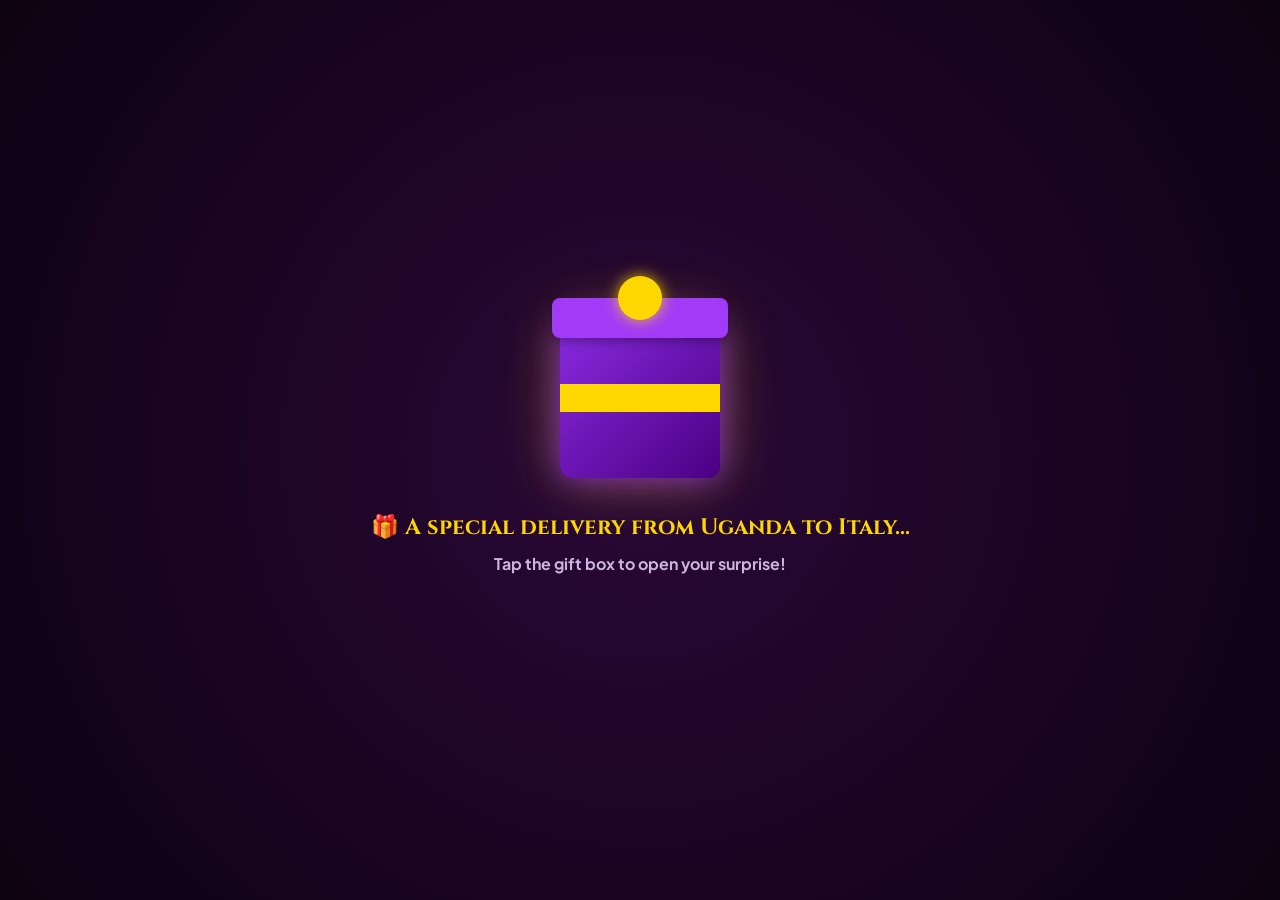
==== index.html @ 61661dbd "Initial commit for Denise 29th Birthday webpage" ====
<!DOCTYPE html>
<html lang="en">
<head>
  <meta charset="UTF-8" />
  <meta name="viewport" content="width=device-width, initial-scale=1.0" />
  <title>Happy 29th Birthday Denise! 👑✨</title>
  <link rel="stylesheet" href="style.css" />
  <!-- Google Fonts -->
  <link rel="preconnect" href="https://fonts.googleapis.com">
  <link rel="preconnect" href="https://fonts.gstatic.com" crossorigin>
  <link href="https://fonts.googleapis.com/css2?family=Cinzel:wght@700&family=Plus+Jakarta+Sans:wght@400;600;800&family=Sacramento&display=swap" rel="stylesheet">
</head>
<body>

  <!-- Background Music Audio -->
  <!-- Rename your audio file to assets/birthday_song.mp3 or update the src accordingly -->
  <audio id="bg-music" loop preload="auto">
    <source src="./assets/birthday_song.mp3" type="audio/mpeg">
    <source src="./assets/birthday_song.ogg" type="audio/ogg">
    Your browser does not support audio playback.
  </audio>

  <!-- Canvas elements for FX -->
  <canvas id="sparkle-canvas"></canvas>
  <canvas id="confetti-canvas"></canvas>

  <!-- WOW Intro Gift Box Overlay -->
  <div id="gift-modal" class="gift-modal-overlay">
    <div class="gift-wrapper">
      <div class="gift-box" id="gift-box">
        <div class="gift-lid" id="gift-lid">
          <div class="ribbon-bow"></div>
        </div>
        <div class="gift-body">
          <div class="ribbon-vertical"></div>
          <div class="ribbon-horizontal"></div>
        </div>
      </div>
      <h2 class="gift-prompt">🎁 A special delivery from Uganda to Italy...<br><span>Tap the gift box to open your surprise!</span></h2>
    </div>
  </div>

  <!-- Main Website Content (Hidden initially) -->
  <main id="main-content" class="content-hidden">
    
    <!-- Audio Floating Controller -->
    <div class="audio-control-bar">
      <button id="music-toggle-btn" class="glow-btn">🎵 Pause Music</button>
    </div>

    <!-- LEVEL 1: HERO SPOTLIGHT & COUNTDOWN -->
    <section class="level-section" id="level-1">
      <div class="badge">LEVEL 01 • CELEBRATION STARTS</div>
      <h1 class="hero-title">Happy 29th Birthday, <br><span class="highlight-purple">Denise!</span> 👑✨</h1>
      <p class="hero-subtext">Crafted with infinite love by your brother <strong>Davies</strong></p>
      
      <div class="countdown-card glass-panel">
        <h3>Countdown to Denise's Big 30th Chapter ⏳</h3>
        <div class="countdown-grid">
          <div class="time-unit"><span id="days">00</span><label>Days</label></div>
          <div class="time-unit"><span id="hours">00</span><label>Hours</label></div>
          <div class="time-unit"><span id="minutes">00</span><label>Mins</label></div>
          <div class="time-unit"><span id="seconds">00</span><label>Secs</label></div>
        </div>
      </div>
    </section>

    <!-- LEVEL 2: CHARACTER & SPOTLIGHT GALLERY -->
    <section class="level-section" id="level-2">
      <div class="badge">LEVEL 02 • THE SHINING STAR</div>
      <h2 class="section-title">Bold, Loving & Unstoppable</h2>
      <div class="traits-grid">
        <div class="trait-card glass-panel">
          <div class="icon">💖</div>
          <h3>Extremely Loving</h3>
          <p>Your compassion and warmth extend across oceans. Home in Uganda feels a little quieter without your radiant laughter.</p>
        </div>
        <div class="trait-card glass-panel">
          <div class="icon">🔥</div>
          <h3>Ever Bold & Confident</h3>
          <p>You speak your mind with truth, grace, and courage. Never afraid to shine and stand tall in every room you enter.</p>
        </div>
        <div class="trait-card glass-panel">
          <div class="icon">🌍</div>
          <h3>Deeply Loved & Missed</h3>
          <p>A true friend to many. We miss your presence dearly and cannot wait for your next trip back home to Kampala!</p>
        </div>
      </div>

      <!-- Real Asset Image Gallery -->
      <div class="polaroid-row">
        <div class="polaroid-card">
          <img src="./assets/cool_girl.png" alt="Cool Denise" onerror="this.onerror=null; this.src='https://via.placeholder.com/400x400/3A0E4B/FFD700?text=Denise+Cool+Girl'" />
          <div class="caption">Coolest Vibe 💜</div>
        </div>
        <div class="polaroid-card">
          <img src="./assets/smile_white.png" alt="Denise Smiling" onerror="this.onerror=null; this.src='https://via.placeholder.com/400x400/3A0E4B/FFD700?text=Denise+Smiling'" />
          <div class="caption">Radiant Smile ✨</div>
        </div>
        <div class="polaroid-card">
          <img src="./assets/bad_cool_girl.png" alt="Bad Cool Girl Denise" onerror="this.onerror=null; this.src='https://via.placeholder.com/400x400/3A0E4B/FFD700?text=Bold+Style'" />
          <div class="caption">Pure Confidence 😎</div>
        </div>
      </div>
    </section>

    <!-- LEVEL 3: VIDEO MEMORY HUB -->
    <section class="level-section" id="level-3">
      <div class="badge">LEVEL 03 • LIVE IN MOTION</div>
      <h2 class="section-title">Denise In Action 🎬</h2>
      <div class="video-container glass-panel">
        <video controls poster="./assets/tropical.png">
          <source src="./assets/Denise playing.mp4" type="video/mp4">
          Your browser does not support the video tag.
        </video>
        <p class="video-caption">Capturing your joyous energy and playfulness!</p>
      </div>
    </section>

    <!-- LEVEL 4: FAMILY & SIBLING VAULT -->
    <section class="level-section" id="level-4">
      <div class="badge">LEVEL 04 • FAMILY MEMORIES</div>
      <h2 class="section-title">Uganda to Italy Connection 🇺🇬 ✈️ 🇮🇹</h2>
      
      <div class="album-grid">
        <div class="album-card glass-panel">
          <img src="./assets/xmas_fam.JPG" alt="Family Christmas" onerror="this.onerror=null; this.src='https://via.placeholder.com/600x400/3A0E4B/FFD700?text=Family+Christmas'" />
          <div class="album-info">
            <h3>Family Together</h3>
            <p>Unforgettable moments with everyone at home.</p>
          </div>
        </div>
        <div class="album-card glass-panel">
          <img src="./assets/xmas_siblings_mum.JPG" alt="Siblings & Mum" onerror="this.onerror=null; this.src='https://via.placeholder.com/600x400/3A0E4B/FFD700?text=Siblings+%26+Mum'" />
          <div class="album-info">
            <h3>Mum & The Squad</h3>
            <p>Surrounded by endless family love and support.</p>
          </div>
        </div>
        <div class="album-card glass-panel">
          <img src="./assets/xmas_siblings.JPG" alt="Siblings" onerror="this.onerror=null; this.src='https://via.placeholder.com/600x400/3A0E4B/FFD700?text=Siblings+Xmas'" />
          <div class="album-info">
            <h3>Sibling Bonding</h3>
            <p>Denise, Diana, Dominic, & Davies!</p>
          </div>
        </div>
        <div class="album-card glass-panel">
          <img src="./assets/xmas_denise_diana.JPG" alt="Denise and Diana" onerror="this.onerror=null; this.src='https://via.placeholder.com/600x400/3A0E4B/FFD700?text=Denise+%26+Diana'" />
          <div class="album-info">
            <h3>Sisters Dynamic</h3>
            <p>Unbreakable sisterly warmth and style.</p>
          </div>
        </div>
      </div>
    </section>

    <!-- LEVEL 5: VIRTUAL CAKE & PERSONAL LETTER FROM DAVIES -->
    <section class="level-section" id="level-5">
      <div class="badge">LEVEL 05 • THE GRAND FINALE</div>
      
      <!-- Virtual Cake Container -->
      <div class="cake-box glass-panel">
        <h2 class="cake-title">Make A Wish & Blow Out The Candle! 🎂</h2>
        <div class="cake-wrapper" id="cake-wrapper">
          <div class="candle" id="candle">
            <div class="flame" id="flame"></div>
          </div>
          <div class="cake-tier tier-top"></div>
          <div class="cake-tier tier-bottom"></div>
        </div>
        <p id="cake-status-text">Click the candle flame to blow it out!</p>
      </div>

      <!-- Letter from Davies -->
      <div class="letter-box glass-panel">
        <div class="stamp">UG ✈️ IT</div>
        <h3>From Your Brother Davies ✍️</h3>
        <p>Denise,</p>
        <p>Happy 29th Birthday! You gave me such a meaningful and memorable gift on my birthday, and even though we are thousands of miles apart today, I wanted to build something tailored, unique, and filled with memories just for you.</p>
        <p>You are a pillar of strength, care, and bold confidence in our family. Keep conquering Italy, keep shining your light, and know that we are cheering for you always back home in Uganda.</p>
        <p class="letter-signature">With lots of love,<br><strong>Davies Marvin Sengonzi</strong></p>
      </div>
    </section>

    <footer>
      <p>Designed & Built with HTML/CSS/JS by <strong>Davies</strong> for Denise's 29th Birthday • 2026</p>
    </footer>

  </main>

  <script src="script.js"></script>
</body>
</html>
---- style.css ----
:root {
  --bg-dark: #120318;
  --purple-main: #3a0e4b;
  --purple-accent: #8a2be2;
  --purple-glow: #b15eff;
  --gold-accent: #ffd700;
  --text-light: #f5f0fb;
  --text-muted: #cbb4de;
}

* {
  box-sizing: border-box;
  margin: 0;
  padding: 0;
}

body {
  font-family: 'Plus Jakarta Sans', sans-serif;
  background-color: var(--bg-dark);
  color: var(--text-light);
  min-height: 100vh;
  overflow-x: hidden;
  position: relative;
}

/* Canvases */
#sparkle-canvas, #confetti-canvas {
  position: fixed;
  top: 0;
  left: 0;
  width: 100vw;
  height: 100vh;
  pointer-events: none;
  z-index: 99;
}

/* Glassmorphism utility */
.glass-panel {
  background: rgba(58, 14, 75, 0.45);
  backdrop-filter: blur(14px);
  -webkit-backdrop-filter: blur(14px);
  border: 1px solid rgba(255, 215, 0, 0.25);
  border-radius: 20px;
  box-shadow: 0 8px 32px 0 rgba(0, 0, 0, 0.5);
  padding: 2rem;
  margin-top: 1.5rem;
}

/* WOW GIFT BOX OVERLAY */
.gift-modal-overlay {
  position: fixed;
  top: 0;
  left: 0;
  width: 100vw;
  height: 100vh;
  background: radial-gradient(circle, #2a0837 0%, #0d0212 100%);
  z-index: 1000;
  display: flex;
  justify-content: center;
  align-items: center;
  transition: opacity 0.8s ease, visibility 0.8s ease;
}

.gift-modal-overlay.hidden {
  opacity: 0;
  visibility: hidden;
  pointer-events: none;
}

.gift-wrapper {
  text-align: center;
  cursor: pointer;
}

.gift-box {
  width: 160px;
  height: 160px;
  background: linear-gradient(135deg, #8a2be2, #4b0082);
  margin: 0 auto 2rem;
  position: relative;
  border-radius: 12px;
  box-shadow: 0 0 30px rgba(138, 43, 226, 0.8), 0 0 60px rgba(255, 215, 0, 0.4);
  animation: pulseBox 2s infinite alternate ease-in-out;
}

@keyframes pulseBox {
  0% { transform: scale(1); box-shadow: 0 0 25px rgba(138, 43, 226, 0.6); }
  100% { transform: scale(1.06); box-shadow: 0 0 45px rgba(255, 215, 0, 0.8); }
}

.gift-lid {
  width: 176px;
  height: 40px;
  background: #a13bf7;
  position: absolute;
  top: -20px;
  left: -8px;
  border-radius: 8px;
  box-shadow: 0 4px 10px rgba(0,0,0,0.3);
  transition: transform 0.6s cubic-bezier(0.175, 0.885, 0.32, 1.275);
}

.ribbon-vertical {
  width: 28px;
  height: 100%;
  background: var(--gold-accent);
  margin: 0 auto;
}

.ribbon-horizontal {
  height: 28px;
  width: 100%;
  background: var(--gold-accent);
  position: absolute;
  top: 66px;
}

.ribbon-bow {
  width: 44px;
  height: 44px;
  background: var(--gold-accent);
  border-radius: 50%;
  position: absolute;
  top: -22px;
  left: 66px;
  box-shadow: 0 0 15px rgba(255, 215, 0, 0.8);
}

.gift-box.opened .gift-lid {
  transform: translateY(-120px) rotate(-15deg);
}

.gift-prompt {
  font-family: 'Cinzel', serif;
  color: var(--gold-accent);
  font-size: 1.4rem;
  line-height: 1.6;
}

.gift-prompt span {
  font-family: 'Plus Jakarta Sans', sans-serif;
  font-size: 1rem;
  color: var(--text-muted);
}

/* MAIN CONTENT */
.content-hidden {
  display: none;
}

.audio-control-bar {
  position: fixed;
  top: 20px;
  right: 20px;
  z-index: 200;
}

.glow-btn {
  background: linear-gradient(45deg, var(--purple-accent), var(--purple-main));
  color: #fff;
  border: 1px solid var(--gold-accent);
  padding: 10px 20px;
  border-radius: 30px;
  font-weight: 600;
  cursor: pointer;
  box-shadow: 0 0 15px rgba(138, 43, 226, 0.5);
  transition: transform 0.2s;
}

.glow-btn:hover {
  transform: scale(1.05);
}

/* LEVEL SECTIONS */
.level-section {
  max-width: 1000px;
  margin: 0 auto 4rem;
  padding: 2rem 1.5rem;
  text-align: center;
}

.badge {
  display: inline-block;
  background: rgba(255, 215, 0, 0.15);
  color: var(--gold-accent);
  border: 1px solid var(--gold-accent);
  padding: 6px 16px;
  border-radius: 20px;
  font-size: 0.85rem;
  font-weight: 800;
  letter-spacing: 2px;
  margin-bottom: 1rem;
}

.hero-title {
  font-family: 'Cinzel', serif;
  font-size: 3.2rem;
  line-height: 1.2;
  margin-bottom: 0.5rem;
}

.highlight-purple {
  color: var(--gold-accent);
  text-shadow: 0 0 20px var(--purple-glow);
}

.hero-subtext {
  font-size: 1.2rem;
  color: var(--text-muted);
  margin-bottom: 2rem;
}

/* Countdown */
.countdown-grid {
  display: flex;
  justify-content: center;
  gap: 1.5rem;
  margin-top: 1.5rem;
}

.time-unit {
  background: rgba(18, 3, 24, 0.6);
  padding: 1rem 1.5rem;
  border-radius: 12px;
  border: 1px solid rgba(138, 43, 226, 0.4);
  min-width: 85px;
}

.time-unit span {
  display: block;
  font-size: 2.2rem;
  font-weight: 800;
  color: var(--gold-accent);
}

.time-unit label {
  font-size: 0.8rem;
  color: var(--text-muted);
  text-transform: uppercase;
}

/* Traits & Polaroids */
.section-title {
  font-family: 'Cinzel', serif;
  font-size: 2.2rem;
  color: var(--text-light);
  margin-bottom: 1.5rem;
}

.traits-grid {
  display: grid;
  grid-template-columns: repeat(auto-fit, minmax(250px, 1fr));
  gap: 1.5rem;
}

.trait-card .icon {
  font-size: 2.5rem;
  margin-bottom: 0.8rem;
}

.trait-card h3 {
  color: var(--gold-accent);
  margin-bottom: 0.5rem;
}

.polaroid-row {
  display: flex;
  justify-content: center;
  flex-wrap: wrap;
  gap: 2rem;
  margin-top: 3rem;
}

.polaroid-card {
  background: #fff;
  color: #222;
  padding: 12px 12px 24px 12px;
  border-radius: 4px;
  box-shadow: 0 10px 25px rgba(0,0,0,0.5);
  transform: rotate(-3deg);
  transition: transform 0.3s;
  width: 250px;
}

.polaroid-card:nth-child(even) {
  transform: rotate(3deg);
}

.polaroid-card:hover {
  transform: scale(1.08) rotate(0deg);
  z-index: 10;
}

.polaroid-card img {
  width: 100%;
  height: 250px;
  object-fit: cover;
  border-radius: 2px;
}

.polaroid-card .caption {
  font-family: 'Sacramento', cursive;
  font-size: 1.8rem;
  margin-top: 10px;
  font-weight: bold;
}

/* Video Section */
.video-container video {
  width: 100%;
  max-width: 700px;
  border-radius: 12px;
  border: 2px solid var(--purple-accent);
}

.video-caption {
  margin-top: 1rem;
  color: var(--text-muted);
}

/* Family Album */
.album-grid {
  display: grid;
  grid-template-columns: repeat(auto-fit, minmax(280px, 1fr));
  gap: 1.5rem;
}

.album-card img {
  width: 100%;
  height: 220px;
  object-fit: cover;
  border-radius: 10px;
  margin-bottom: 1rem;
}

/* Virtual Cake */
.cake-wrapper {
  position: relative;
  width: 200px;
  height: 140px;
  margin: 2rem auto;
}

.cake-tier {
  background: linear-gradient(to right, #8a2be2, #d870dd);
  border-radius: 10px 10px 0 0;
  margin: 0 auto;
  border: 2px solid var(--gold-accent);
}

.tier-bottom {
  width: 180px;
  height: 60px;
}

.tier-top {
  width: 120px;
  height: 50px;
}

.candle {
  width: 12px;
  height: 35px;
  background: var(--gold-accent);
  margin: 0 auto;
  position: relative;
  border-radius: 3px;
  cursor: pointer;
}

.flame {
  width: 16px;
  height: 24px;
  background: orange;
  border-radius: 50% 50% 20% 20%;
  position: absolute;
  top: -24px;
  left: -2px;
  box-shadow: 0 0 15px orange, 0 0 25px yellow;
  animation: flicker 0.2s infinite alternate;
}

@keyframes flicker {
  0% { transform: scale(1); }
  100% { transform: scale(1.15); }
}

.flame.out {
  display: none;
}

/* Davies Letter */
.letter-box {
  text-align: left;
  max-width: 700px;
  margin: 3rem auto 0;
  position: relative;
  line-height: 1.8;
}

.stamp {
  position: absolute;
  top: 20px;
  right: 20px;
  border: 2px dashed var(--gold-accent);
  padding: 5px 10px;
  color: var(--gold-accent);
  font-weight: 800;
  transform: rotate(8deg);
}

.letter-signature {
  margin-top: 1.5rem;
  color: var(--gold-accent);
}

footer {
  text-align: center;
  padding: 2rem;
  color: var(--text-muted);
  font-size: 0.85rem;
  border-top: 1px solid rgba(255, 215, 0, 0.1);
}

@media (max-width: 600px) {
  .hero-title { font-size: 2.2rem; }
  .countdown-grid { gap: 0.5rem; }
  .time-unit { min-width: 65px; padding: 0.8rem 0.5rem; }
}
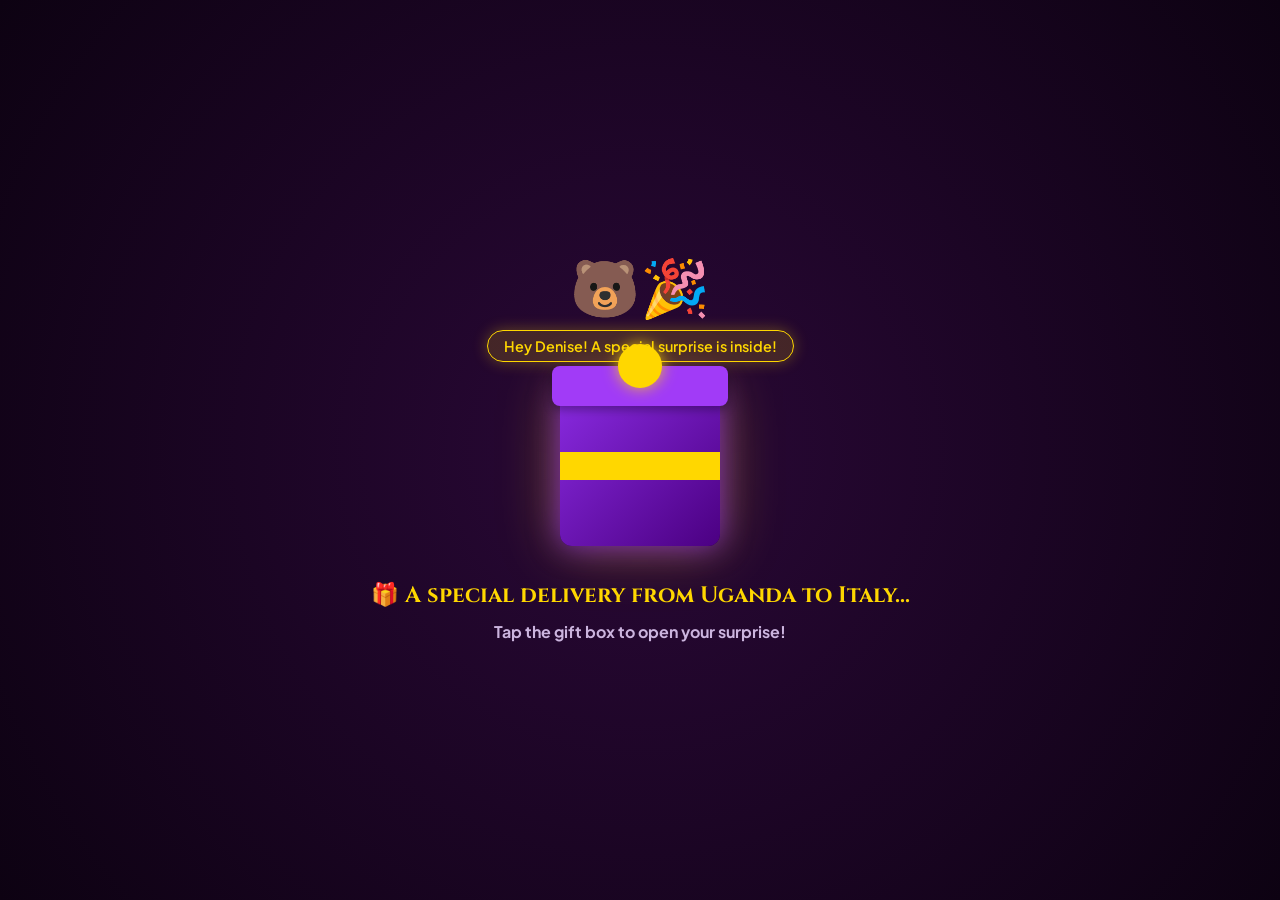
==== commit e0147a28: "Final polish for Denise's 29th birthday page" ====
--- a/index.html
+++ b/index.html
@@ -12,21 +12,27 @@
 </head>
 <body>
 
-  <!-- Background Music Audio -->
-  <!-- Rename your audio file to assets/birthday_song.mp3 or update the src accordingly -->
-  <audio id="bg-music" loop preload="auto">
+  <!-- Dual Audio Playlist for Seamless Seamless Transition -->
+  <audio id="bg-music-1" preload="auto">
     <source src="./assets/birthday_song.mp3" type="audio/mpeg">
-    <source src="./assets/birthday_song.ogg" type="audio/ogg">
-    Your browser does not support audio playback.
+  </audio>
+  <audio id="bg-music-2" preload="auto">
+    <source src="./assets/birthday-song2.mp3" type="audio/mpeg">
   </audio>
 
   <!-- Canvas elements for FX -->
   <canvas id="sparkle-canvas"></canvas>
   <canvas id="confetti-canvas"></canvas>
 
-  <!-- WOW Intro Gift Box Overlay -->
+  <!-- WOW Intro Gift Box Overlay with Dancing Mascot -->
   <div id="gift-modal" class="gift-modal-overlay">
     <div class="gift-wrapper">
+      <!-- Animated Party Mascot -->
+      <div class="mascot-container">
+        <div class="mascot-dance">🐻🎉</div>
+        <div class="mascot-speech">Hey Denise! A special surprise is inside!</div>
+      </div>
+
       <div class="gift-box" id="gift-box">
         <div class="gift-lid" id="gift-lid">
           <div class="ribbon-bow"></div>
@@ -48,9 +54,9 @@
       <button id="music-toggle-btn" class="glow-btn">🎵 Pause Music</button>
     </div>
 
-    <!-- LEVEL 1: HERO SPOTLIGHT & COUNTDOWN -->
-    <section class="level-section" id="level-1">
-      <div class="badge">LEVEL 01 • CELEBRATION STARTS</div>
+    <!-- SECTION 1: HERO SPOTLIGHT & COUNTDOWN -->
+    <section class="level-section reveal-on-scroll" id="section-1">
+      <div class="badge">CELEBRATION STARTS</div>
       <h1 class="hero-title">Happy 29th Birthday, <br><span class="highlight-purple">Denise!</span> 👑✨</h1>
       <p class="hero-subtext">Crafted with infinite love by your brother <strong>Davies</strong></p>
       
@@ -63,11 +69,17 @@
           <div class="time-unit"><span id="seconds">00</span><label>Secs</label></div>
         </div>
       </div>
-    </section>
-
-    <!-- LEVEL 2: CHARACTER & SPOTLIGHT GALLERY -->
-    <section class="level-section" id="level-2">
-      <div class="badge">LEVEL 02 • THE SHINING STAR</div>
+
+      <!-- Scroll Down Indicator -->
+      <div class="scroll-indicator">
+        <p>Scroll down to explore your day ✨</p>
+        <div class="scroll-arrow">👇</div>
+      </div>
+    </section>
+
+    <!-- SECTION 2: CHARACTER & SPOTLIGHT GALLERY -->
+    <section class="level-section reveal-on-scroll" id="section-2">
+      <div class="badge">THE SHINING STAR</div>
       <h2 class="section-title">Bold, Loving & Unstoppable</h2>
       <div class="traits-grid">
         <div class="trait-card glass-panel">
@@ -104,12 +116,12 @@
       </div>
     </section>
 
-    <!-- LEVEL 3: VIDEO MEMORY HUB -->
-    <section class="level-section" id="level-3">
-      <div class="badge">LEVEL 03 • LIVE IN MOTION</div>
+    <!-- SECTION 3: VIDEO MEMORY HUB -->
+    <section class="level-section reveal-on-scroll" id="section-3">
+      <div class="badge">LIVE IN MOTION</div>
       <h2 class="section-title">Denise In Action 🎬</h2>
       <div class="video-container glass-panel">
-        <video controls poster="./assets/tropical.png">
+        <video id="denise-video" controls muted poster="./assets/tropical.png">
           <source src="./assets/Denise playing.mp4" type="video/mp4">
           Your browser does not support the video tag.
         </video>
@@ -117,9 +129,27 @@
       </div>
     </section>
 
-    <!-- LEVEL 4: FAMILY & SIBLING VAULT -->
-    <section class="level-section" id="level-4">
-      <div class="badge">LEVEL 04 • FAMILY MEMORIES</div>
+    <!-- SECTION 4: FLOWERS & CHOCOLATES SPECIAL GIFT -->
+    <section class="level-section reveal-on-scroll" id="section-4">
+      <div class="badge">SPECIAL DELIVERY</div>
+      <h2 class="section-title">Flowers & Chocolates For You 💐🍫</h2>
+      <div class="gifts-grid">
+        <div class="gift-item-card glass-panel">
+          <div class="gift-icon">🌹🌸🌺</div>
+          <h3>Eternal Birthday Bouquet</h3>
+          <p>Fresh purple orchids and crimson roses, sent with love from Kampala straight to your heart in Italy.</p>
+        </div>
+        <div class="gift-item-card glass-panel">
+          <div class="gift-icon">🍫🍬✨</div>
+          <h3>Artisan Chocolates</h3>
+          <p>Sweet treats to celebrate sweet 29 years! May your year ahead be as delightful and rich as these fine chocolates.</p>
+        </div>
+      </div>
+    </section>
+
+    <!-- SECTION 5: FAMILY & SIBLING VAULT -->
+    <section class="level-section reveal-on-scroll" id="section-5">
+      <div class="badge">FAMILY MEMORIES</div>
       <h2 class="section-title">Uganda to Italy Connection 🇺🇬 ✈️ 🇮🇹</h2>
       
       <div class="album-grid">
@@ -154,9 +184,9 @@
       </div>
     </section>
 
-    <!-- LEVEL 5: VIRTUAL CAKE & PERSONAL LETTER FROM DAVIES -->
-    <section class="level-section" id="level-5">
-      <div class="badge">LEVEL 05 • THE GRAND FINALE</div>
+    <!-- SECTION 6: VIRTUAL CAKE & PERSONAL LETTER FROM DAVIES -->
+    <section class="level-section reveal-on-scroll" id="section-6">
+      <div class="badge">THE GRAND FINALE</div>
       
       <!-- Virtual Cake Container -->
       <div class="cake-box glass-panel">
@@ -176,9 +206,10 @@
         <div class="stamp">UG ✈️ IT</div>
         <h3>From Your Brother Davies ✍️</h3>
         <p>Denise,</p>
-        <p>Happy 29th Birthday! You gave me such a meaningful and memorable gift on my birthday, and even though we are thousands of miles apart today, I wanted to build something tailored, unique, and filled with memories just for you.</p>
-        <p>You are a pillar of strength, care, and bold confidence in our family. Keep conquering Italy, keep shining your light, and know that we are cheering for you always back home in Uganda.</p>
-        <p class="letter-signature">With lots of love,<br><strong>Davies Marvin Sengonzi</strong></p>
+        <p>Happy 29th Birthday! You gave me such a meaningful, generous, and unforgettable gift on my birthday—the HP laptop that has truly changed my daily life. It has been my main tool for my campus studies, my work, and every single project I take on.</p>
+        <p>I didn't have money to buy a physical gift or send cash to Italy, but I wanted to show you what wonderful work is being done with the gift you gave me. Every single line of code, every pixel, and every animation on this webpage was built right here on that laptop, specifically for you.</p>
+        <p>You are a pillar of strength, care, and bold confidence in our family. Keep conquering Italy, keep shining your light, and know that we love and miss you deeply back home in Uganda.</p>
+        <p class="letter-signature">With all my love,<br><strong>Davies Marvin Sengonzi</strong></p>
       </div>
     </section>
 
--- a/style.css
+++ b/style.css
@@ -12,6 +12,10 @@
   box-sizing: border-box;
   margin: 0;
   padding: 0;
+}
+
+html {
+  scroll-behavior: smooth;
 }
 
 body {
@@ -44,6 +48,12 @@
   box-shadow: 0 8px 32px 0 rgba(0, 0, 0, 0.5);
   padding: 2rem;
   margin-top: 1.5rem;
+  transition: transform 0.3s ease, box-shadow 0.3s ease;
+}
+
+.glass-panel:hover {
+  transform: translateY(-4px);
+  box-shadow: 0 12px 40px rgba(138, 43, 226, 0.4);
 }
 
 /* WOW GIFT BOX OVERLAY */
@@ -72,6 +82,36 @@
   cursor: pointer;
 }
 
+/* Dancing Mascot */
+.mascot-container {
+  margin-bottom: 1.5rem;
+  display: flex;
+  flex-direction: column;
+  align-items: center;
+}
+
+.mascot-dance {
+  font-size: 3.5rem;
+  animation: mascotBounce 1.2s infinite ease-in-out alternate;
+}
+
+@keyframes mascotBounce {
+  0% { transform: translateY(0) rotate(-5deg); }
+  100% { transform: translateY(-15px) rotate(5deg); }
+}
+
+.mascot-speech {
+  background: rgba(255, 215, 0, 0.15);
+  border: 1px solid var(--gold-accent);
+  color: var(--gold-accent);
+  padding: 6px 16px;
+  border-radius: 20px;
+  font-size: 0.9rem;
+  font-weight: 600;
+  margin-top: 0.5rem;
+  box-shadow: 0 0 15px rgba(255, 215, 0, 0.3);
+}
+
 .gift-box {
   width: 160px;
   height: 160px;
@@ -171,12 +211,23 @@
   transform: scale(1.05);
 }
 
-/* LEVEL SECTIONS */
+/* LEVEL SECTIONS & SCROLL REVEAL ANIMATIONS */
 .level-section {
   max-width: 1000px;
   margin: 0 auto 4rem;
   padding: 2rem 1.5rem;
   text-align: center;
+}
+
+.reveal-on-scroll {
+  opacity: 0;
+  transform: translateY(40px);
+  transition: opacity 0.8s ease-out, transform 0.8s ease-out;
+}
+
+.reveal-on-scroll.visible {
+  opacity: 1;
+  transform: translateY(0);
 }
 
 .badge {
@@ -208,6 +259,25 @@
   font-size: 1.2rem;
   color: var(--text-muted);
   margin-bottom: 2rem;
+}
+
+/* Scroll Down Indicator */
+.scroll-indicator {
+  margin-top: 3rem;
+  color: var(--gold-accent);
+  font-weight: 600;
+  font-size: 0.95rem;
+}
+
+.scroll-arrow {
+  font-size: 1.8rem;
+  margin-top: 0.5rem;
+  animation: bounceArrow 1.5s infinite ease-in-out;
+}
+
+@keyframes bounceArrow {
+  0%, 100% { transform: translateY(0); }
+  50% { transform: translateY(10px); }
 }
 
 /* Countdown */
@@ -316,6 +386,24 @@
 .video-caption {
   margin-top: 1rem;
   color: var(--text-muted);
+}
+
+/* Flowers & Chocolates Gifts Grid */
+.gifts-grid {
+  display: grid;
+  grid-template-columns: repeat(auto-fit, minmax(280px, 1fr));
+  gap: 1.5rem;
+  margin-top: 1.5rem;
+}
+
+.gift-item-card .gift-icon {
+  font-size: 3rem;
+  margin-bottom: 0.8rem;
+}
+
+.gift-item-card h3 {
+  color: var(--gold-accent);
+  margin-bottom: 0.5rem;
 }
 
 /* Family Album */
